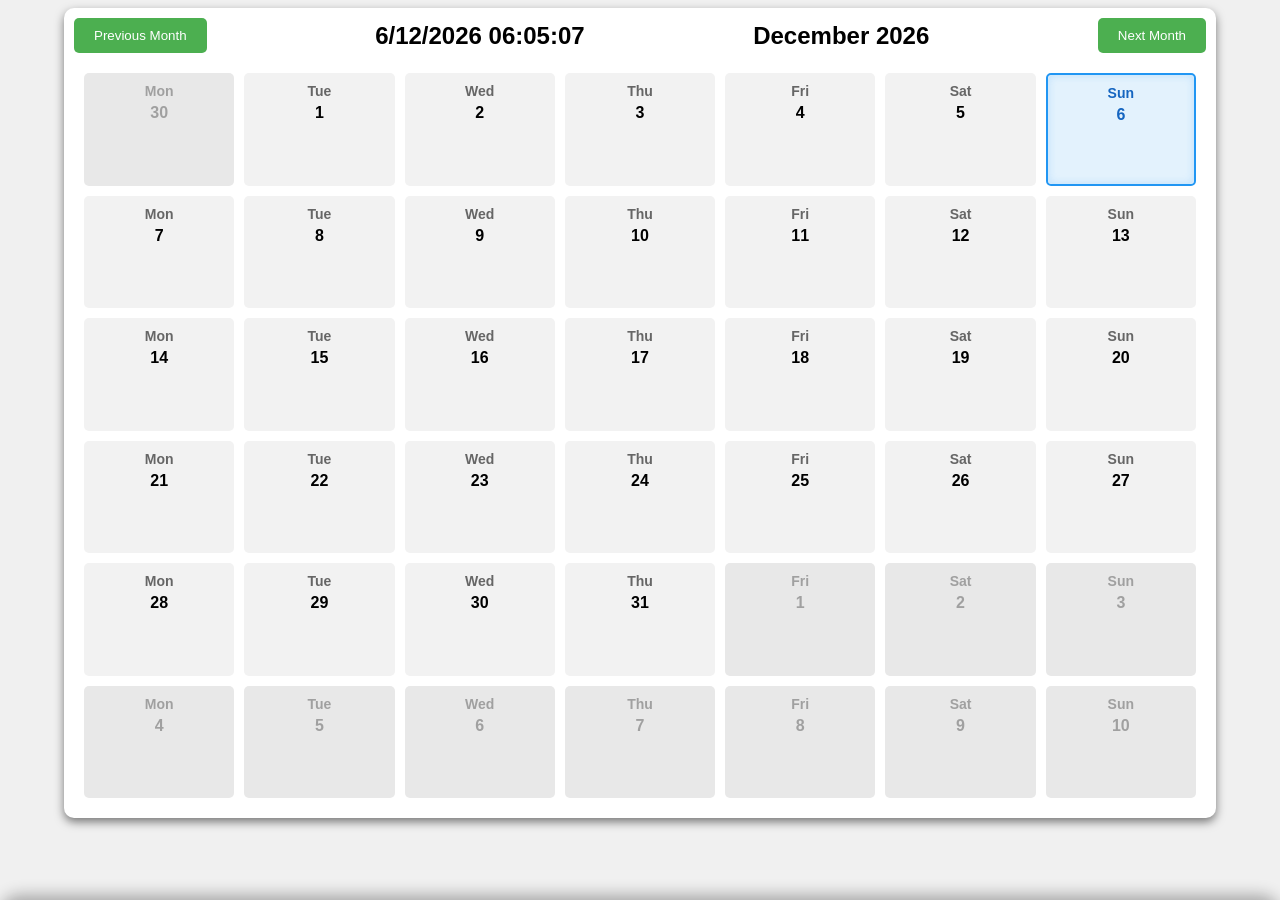
==== index.html @ 2d59faf2 "Add modify button and update new category placeholder Added a 'Modify Event' button to the event det" ====
<!DOCTYPE html>
<html lang="en">
<head>
    <meta charset="UTF-8">
    <meta name="viewport" content="width=device-width, initial-scale=1.0">
    <title>Document</title>
    <link rel="stylesheet" href="style.css">
    
</head>

<body>
    <section class="calendar-box">
        <div class="callback"></div>
        <section class="calendar-header">
            <button id="prevMonth">Previous Month</button>
            <h2 id="dateDisplay"></h2>
            <h2 id="chosenMonth"></h2>
            <button id="nextMonth">Next Month</button>
        </section>
        <section id="calendar">
            <table id="calendarTable">
                <tbody id="calendarBody"></tbody>
            </table>
        </section>
        <div class="actionComm">
            <button id="closeButton">X</button>
            <div id="actionContent">
                <h2 id="actionDate">Action Date</h2>
                <label for="actionTittle">Action Title:</label>
                <input type="text" id="actionTittle">
                <label for="categoryName">Category:</label>
                <select name="categoryName" id="categoryId">
                    <option value="1">Colleague</option>
                    <option value="2">Work</option>
                </select>
                <label for="timeInputStarts">Start Time:</label>
                <input type="time" id="timeInputStarts">
                <label for="timeInputEnds">End Time:</label>
                <input type="time" id="timeInputEnds">
                <label for="textInput">Descriptions:</label>
                <input type="text" id="textInput" placeholder="Enter text">
                <button id="showMore">Category Manager</button>
                <button id="saveButton">Save</button>
                
            </div>
        </div>  
        
    </section>
    <div class="eventDescription">
        <Button id="closeDetailsButton">Hide</Button>
        <div id="detailsDiv">  
            <h2 id="detailTitle"></h2>
            <div class="detail-meta">
                <span id="detailDate"></span> | <span id="detailTime"></span> | <span id="detailCategory"></span>
            </div>
            <p id="detailDesc"></p>
            <button id="deletingButton">Delete</button>
            <button id="modifyButton">Modify Event</button>
        </div>
        <div id="additionalInputs">
                    <label for="categorySelect">Category:</label>
                    <select id="categorySelect">
                        <option value="1">Colleague</option>
                        <option value="2">Work</option>
                    </select>
                    <label for="colorCategory">Changing Color(of category):</label>
                    <input type="color" id="colorCategory">
                    <button id="changeColorButton">Change Color</button>
                    <label for="newCategory">Adding new category:</label>
                    <input type="text" id="newCategory" placeholder="-- Add New category --">
                    <label for="colorNewCategory">Color of new category:</label>
                    <input type="color" id="colorNewCategory">
                    <button id="addCategoryButton">Add Category</button>
                    <label for="removeCategory">Removing category:</label>
                    <select id="removeCategory">
                        <option value="1">Colleague</option>
                        <option value="2">Work</option>
                    </select>
                    <button id="removeCategoryButton">Remove Category</button>
                </div>
    </div>
    <script src="base.js"></script>
</body>
</html>
---- style.css ----
body{
    font-family: Arial, sans-serif;
    background-color: #f0f0f0;

}
.calendar-box {
    background-color: #ffffff;
    width: 90vw;
    height: 90vh;
    border-radius: 10px;
    margin: auto;
    box-shadow: 0 4px 10px rgba(0,0,0,0.5); 
    display: flex;
    flex-direction: column; 
    container-type: size;
}

.calendar-header {
    display: flex;
    justify-content: space-between;
    align-items: center;
    padding: 10px;
}

.calendar-header h2 {
    font-size: 24px;
    margin: 0;
}
#prevMonth, #nextMonth {
    background-color: #4CAF50;
    color: white;
    border: none;
    padding: 10px 20px;
    cursor: pointer;
    border-radius: 5px;
}


#calendar {
    flex: 1; 
    padding: 0 10px 10px 10px;
}

#calendarTable {
    width: 100%;
    height: 100%; 
    border-collapse: separate;
    border-spacing: 10px;
    background-color: transparent;
    table-layout: fixed;
}

#calendarTable tbody td {
    background-color: #f2f2f2;
    padding: 10px;
    text-align: center;
    font-weight: bold;
    border-radius: 5px;
    vertical-align: top;
    box-sizing: border-box;
    overflow-y: auto;
    height: 12vh;
}

#calendarTable tbody td:hover {
    background-color: #e0e0e0;
    cursor: pointer;
}

.day-name {
    font-size: 14px;
    color: #666;
    margin-bottom: 5px;
}

#calendarTable tbody td.inactive-month {
    background-color: #e8e8e8;
    color: #a0a0a0;
}

#calendarTable tbody td.inactive-month .day-name {
    color: #a0a0a0;
}
#calendarTable tbody td.today-cell {
    background-color: #e3f2fd; 
    border: 2px solid #2196f3; 
    box-shadow: inset 0 0 8px rgba(33, 150, 243, 0.2); 
    color: #000;
}
#calendarTable tbody td.today-cell .day-name,
#calendarTable tbody td.today-cell .day-number {
    color: #1565c0;
}
#closeButton {
    position: absolute;
    top: 10px;
    right: 10px;
    background-color: transparent;
    border: 1px solid black;
    border-radius: 50px;
    padding: 5px 10px;
    font-size: 18px;
    cursor: pointer;
}
#closeButton:hover {
    background-color:   red;
}
.actionComm {
    display: none;
    position: absolute;
    top: 50%;
    left: 50%;
    width: 90cqw;
    height: 90cqh;
    transform: translate(-50%, -50%);
    background-color: #ffffff;
    padding: 20px;
    border-radius: 10px;
    box-shadow: 0 4px 10px rgba(0,0,0,0.5);
    z-index: 1000;
    box-sizing: border-box;
}
#actionContent {
    margin-top: 40px; 
    height: calc(100% - 40px);
    display: flex;
    flex-direction: column;
    gap: 10px; 
}
#textInput, #dateInput, #timeInputStarts, #timeInputEnds, 
#categoryId, #saveButton, #textInput, #showMore, #actionTittle {
    padding: 10px;
    border: 1px solid #ccc;
    border-radius: 5px;
    font-size: 16px;
}
#textInput::placeholder {
    color: #999;
}
#saveButton {
    background-color: #4CAF50;
    color: white;
    border: none;
    cursor: pointer;
}
#showMore, #addCategoryButton, #removeCategoryButton{
    background-color: #008CBA;
    color: white;
    border: none;
    cursor: pointer;
    width: 10%;
}
#actionDate {
    text-align: center;
    font-size: 24px;
    margin-bottom: 20px;
}
.callback{
    position: fixed;
    top: 1cqh;
    right: 1cqw;
    width: 10%;
    height: 10%;
    display: none;
    z-index: 1001; 
    text-align: center;
    justify-content: center; 
    align-items: center;
    color: white; 
    font-weight: bold;
    border-radius: 5px;
    
}
.callbackNegative{
    position: fixed;
    top: 0;
    right: 0;
    width: 10%;
    height: 10%;
    background-color: rgba(255, 0, 0, 0.5);
    z-index: 1001; 
}
.callbackPositive{
    position: fixed;
    top: 0;
    right: 0;
    width: 10%;
    height: 10%;
    background-color: rgba(0, 255, 0, 0.5);
    z-index: 100;

    
}
.dots-container {
    display: flex;
    justify-content: center;
    gap: 4px;
    margin-top: 8px;
    flex-wrap: wrap; 
    width: 100%;
}
.event-dot {
    width: 10px;
    height: 10px;
    border-radius: 50%;
    box-shadow: 0 1px 3px rgba(0,0,0,0.3);
    position: relative; 
    cursor: pointer;
}

.event-dot::after {
    content: attr(data-tooltip); 
    position: absolute;
    bottom: 15px; 
    left: 50%;
    transform: translateX(-50%); 
    background-color: rgba(0, 0, 0, 0.85);
    color: white;
    padding: 6px 10px;
    border-radius: 5px;
    font-size: 12px;
    font-weight: normal;
    white-space: pre-wrap; 
    width: max-content;
    max-width: 150px;
    text-align: left;
    z-index: 100; 
    
    
    opacity: 0;
    visibility: hidden;
    transition: opacity 0.2s ease-in-out;
    pointer-events: none; 
}


.event-dot:hover::after {
    opacity: 1;
    visibility: visible;
    white-space: pre; 
    text-align: left;
}
.eventDescription {
    position: fixed;
    bottom: 0;
    left: 0;
    width: 100vw;
    height: 35vh; 
    background-color: #008CBA;
    color: white;
    padding: 60px 20px 20px 20px;
    box-sizing: border-box;
    z-index: 2000;
    border-top-left-radius: 20px;
    border-top-right-radius: 20px;
    box-shadow: 0 -5px 15px rgba(0,0,0,0.3);
    transform: translateY(100%); 
    transition: transform 0.4s ease-in-out;
}
.eventDescription.active {
    transform: translateY(0); 
}
#detailTitle {
    margin-top: 1rem; 
    
    font-size: clamp(1.5rem, 4vw, 2.5rem); 
    margin-bottom: 1rem;
    padding-right: 6rem; 
}
.detail-meta {
    font-size: clamp(1rem, 2vw, 1.25rem); 
    opacity: 0.9;
    margin-bottom: 1.5rem;
    border-bottom: 0.1rem solid rgba(255, 255, 255, 0.3);
    padding-bottom: 1rem;
}
#detailDesc {
    font-size: clamp(1rem, 2vw, 1.2rem); 
    line-height: 1.6;
    white-space: pre-wrap; 
}
#deletingButton {
    background-color: #f44336; 
    color: white;
    border: none;
    padding: 0.8rem 1.5rem;
    border-radius: 0.3rem;
    font-size: 1.1rem;
    font-weight: bold;
    cursor: pointer;
    margin-top: 1.5rem;
    box-shadow: 0 4px 6px rgba(0,0,0,0.2);
    transition: background-color 0.2s;
}

#deletingButton:hover {
    background-color: #d32f2f; 
}
#closeDetailsButton {
    position: absolute; 
    top: 15px; 
    right: 20px; 
    background-color: #ffffff; 
    color: #333; 
    border: none; 
    padding: 8px 25px; 
    border-radius: 20px;
    cursor: pointer;
    font-weight: bold;
    font-size: 16px; 
    box-shadow: 0 4px 8px rgba(0,0,0,0.4); 
    z-index: 2001; 
}


#additionalInputs {
    display: grid !important; 
    grid-template-columns: 150px 220px 160px 220px; 
    
    justify-content: start;
    width: 100%; 
    padding: 10px 40px; 
    box-sizing: border-box;
    max-height: 25vh; 
    overflow-y: auto; 
    gap: 15px 15px;
}
#additionalInputs label {
    text-align: right; 
    font-size: 14px;
    font-weight: bold;
    color: white; 
    margin: 0;
    width: 100%;
}
#additionalInputs input[type="text"],
#additionalInputs select {
    width: 100%;
    padding: 10px;
    border-radius: 5px;
    border: none;
    background-color: white;
    color: #333;
    font-size: 14px;
    box-sizing: border-box;
    box-shadow: inset 0 1px 3px rgba(0,0,0,0.1);
    margin: 0;
}
#additionalInputs input[type="color"] {
    width: 100%; 
    height: 40px;
    padding: 2px;
    cursor: pointer;
    background-color: transparent;
    box-shadow: none;
    border: none;
    margin: 0;
}
#additionalInputs input[type="color"]::-webkit-color-swatch {
    border-radius: 5px;
    border: 2px solid white;
}
#additionalInputs button {
    grid-column: 1 / span 4; 
    justify-self: center; 
    width: 400px; 
    
    margin-top: 5px;
    margin-bottom: 25px;
    padding: 12px;
    border-radius: 5px;
    border: none;
    background-color: white;
    color: #008CBA;
    font-size: 16px;
    font-weight: bold;
    cursor: pointer;
    box-shadow: 0 4px 6px rgba(0,0,0,0.2);
    transition: background-color 0.2s, transform 0.2s;
}

#additionalInputs button:hover {
    background-color: #f8f8f8;
    transform: translateY(-2px); 
}

#removeCategoryButton {
    color: #f44336 !important;
}
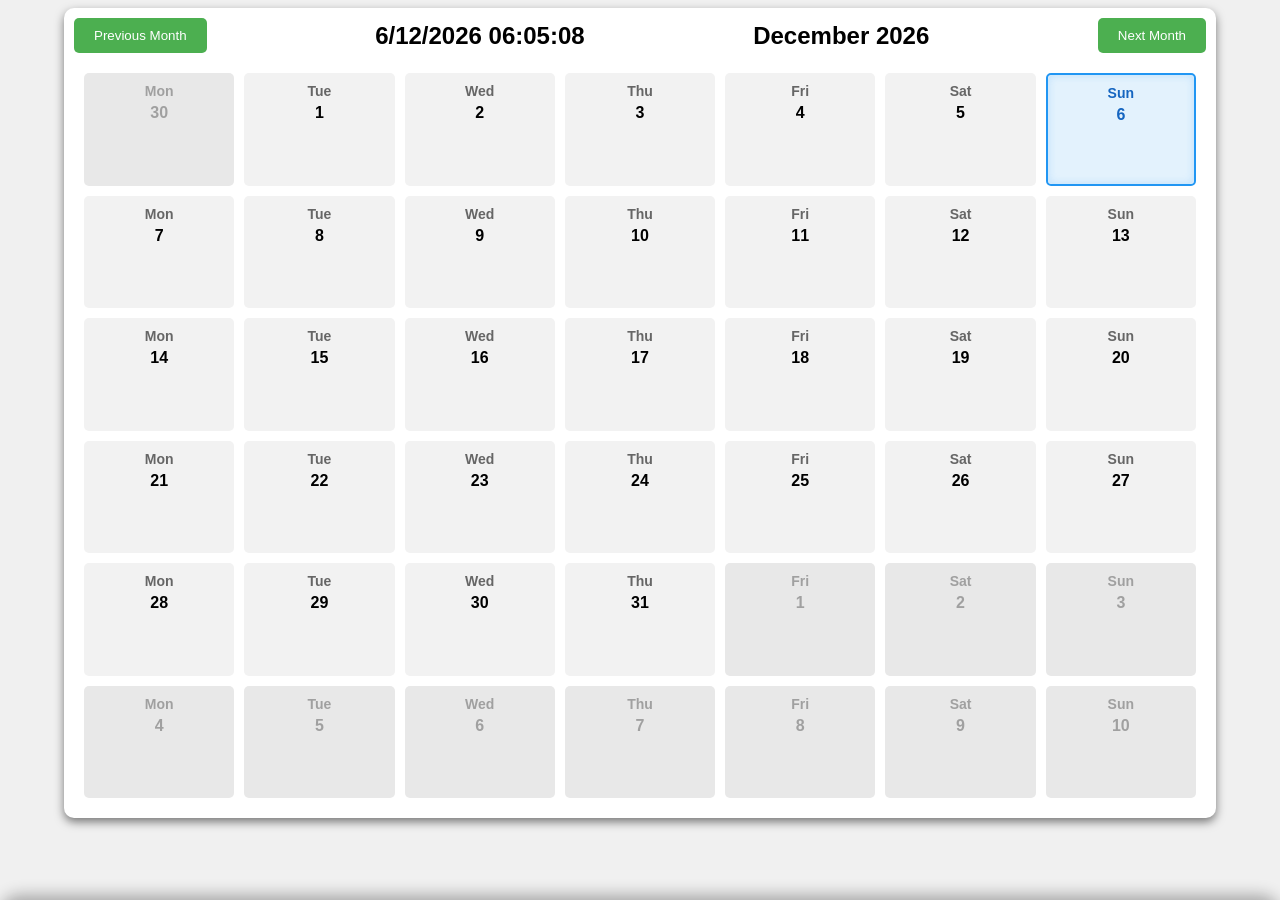
==== commit 89cb6e64: "Fix HTML formatting and structure" ====
--- a/index.html
+++ b/index.html
@@ -22,7 +22,7 @@
                 <tbody id="calendarBody"></tbody>
             </table>
         </section>
-        <div class="actionComm">
+        <div class="actionComm hidden">
             <button id="closeButton">X</button>
             <div id="actionContent">
                 <h2 id="actionDate">Action Date</h2>
--- a/style.css
+++ b/style.css
@@ -387,3 +387,24 @@
 #removeCategoryButton {
     color: #f44336 !important;
 }
+#newCategory::placeholder{
+    color: #666;
+    font-size: 14px;
+    opacity: 1;
+}
+#modifyButton{
+     background-color: rgba(0, 255, 0, 0.5); 
+    color: white;
+    border: none;
+    padding: 0.8rem 1.5rem;
+    border-radius: 0.3rem;
+    font-size: 1.1rem;
+    font-weight: bold;
+    cursor: pointer;
+    margin-top: 1.5rem;
+    box-shadow: 0 4px 6px rgba(0,0,0,0.2);
+    transition: background-color 0.2s;
+}
+#modifyButton:hover{
+    background-color: rgba(9, 109, 25, 0.85)
+}
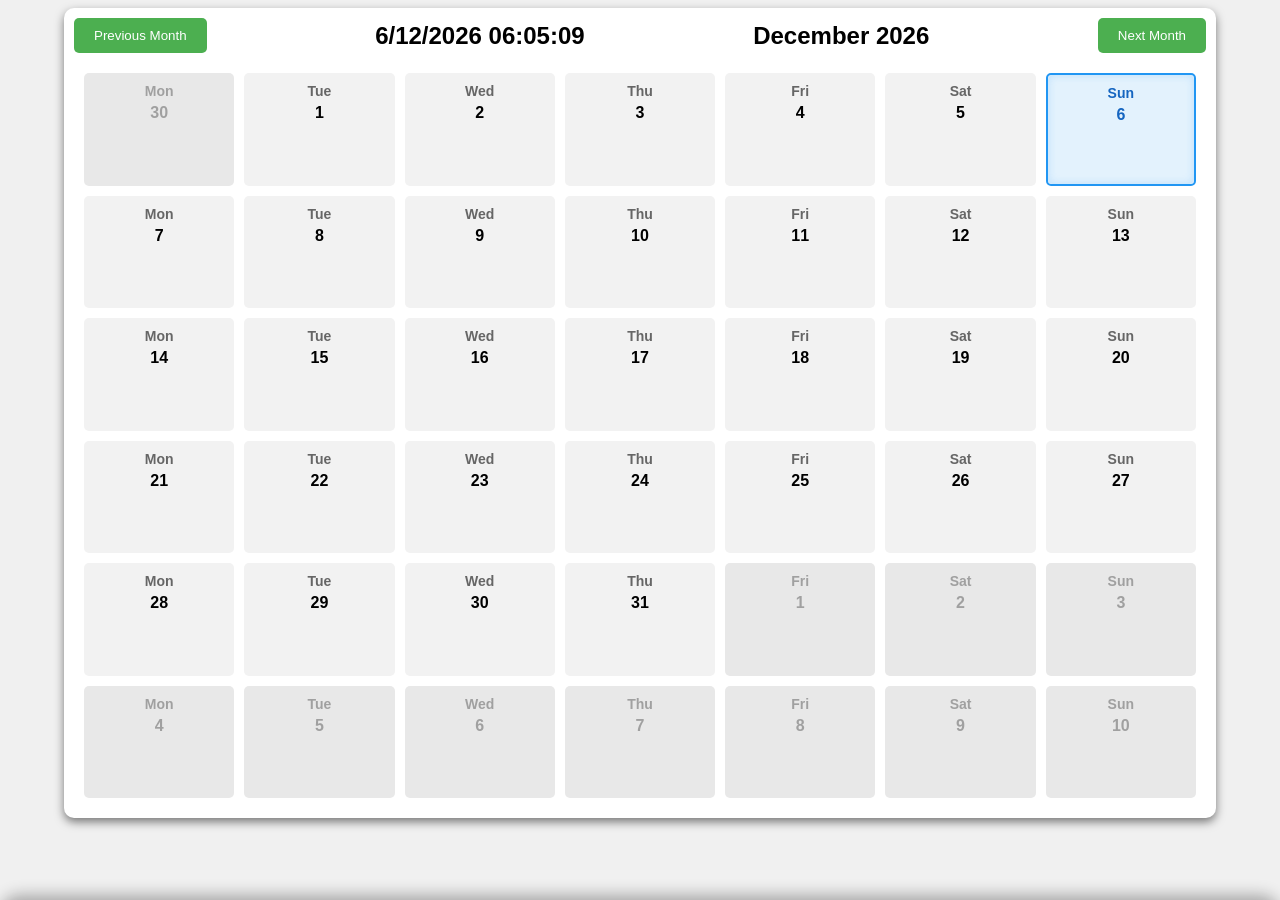
==== commit f995fae5: "Fix HTML encoding in index.html" ====
--- a/index.html
+++ b/index.html
@@ -28,7 +28,7 @@
                 <h2 id="actionDate">Action Date</h2>
                 <label for="actionTittle">Action Title:</label>
                 <input type="text" id="actionTittle">
-                <label for="categoryName">Category:</label>
+                <label for="categoryId">Category:</label>
                 <select name="categoryName" id="categoryId">
                     <option value="1">Colleague</option>
                     <option value="2">Work</option>
--- a/style.css
+++ b/style.css
@@ -106,7 +106,7 @@
     background-color:   red;
 }
 .actionComm {
-    display: none;
+    display: block;
     position: absolute;
     top: 50%;
     left: 50%;
@@ -408,3 +408,6 @@
 #modifyButton:hover{
     background-color: rgba(9, 109, 25, 0.85)
 }
+.hidden{
+    display: none !important;
+}
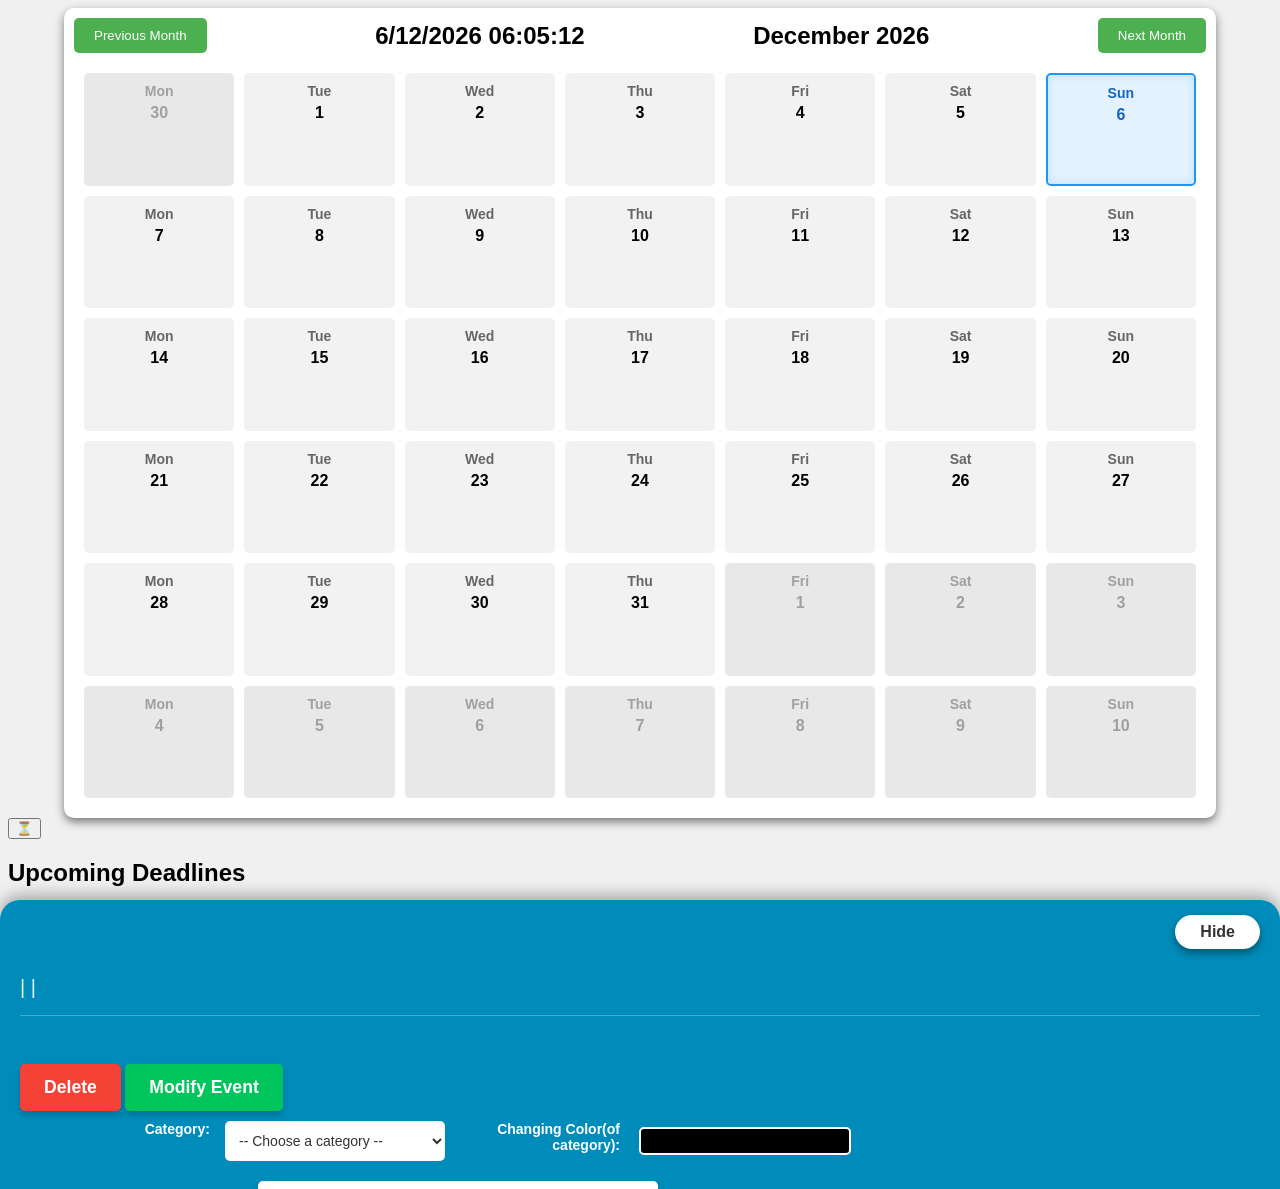
==== commit 566a1da5: "Fix HTML formatting and add sidebar functionality" ====
--- a/index.html
+++ b/index.html
@@ -79,6 +79,29 @@
                     <button id="removeCategoryButton">Remove Category</button>
                 </div>
     </div>
+    <div id="rightSidebar" class="right-sidebar">
+        <button id="rightSidebarToggle" class="rightSidebar-toggle" title="Check upcoming deadlines">⏳</button>
+        <div class="rightSidebar-content">
+            <h2>Upcoming Deadlines</h2>
+            <div id="rightUpcomingEventsList"></div>
+            <div id="showOnlyContainer">
+            <select id="Show only"></select>
+            </div>
+        </div>
+    </div>
+    <div id="leftSidebar" class="left-sidebar">
+        <button id="leftSidebarToggle" class="leftSidebar-toggle" title="Settings">⚙️</button>
+        <div class="leftSidebar-content">  
+                <button id="generalSettingsButton">General Settings</button>
+                <button id="notificationSettingsButton">Notification Settings</button>
+                <button id="accountButton">Account</button>
+        </div>
+    </div>
+    <div class="leftSidebarOnlickEvents">
+    <div id="generalSettings"><p>settings</p><button class="settingsCloseBtn">X</button></div>
+    <div id="notificationSettings"><p>notification settings</p><button class="settingsCloseBtn">X</button></div>
+    <div id="accountSettings"><p>account settings</p><button class="settingsCloseBtn">X</button></div>
+    </div>
     <script src="base.js"></script>
 </body>
 </html>
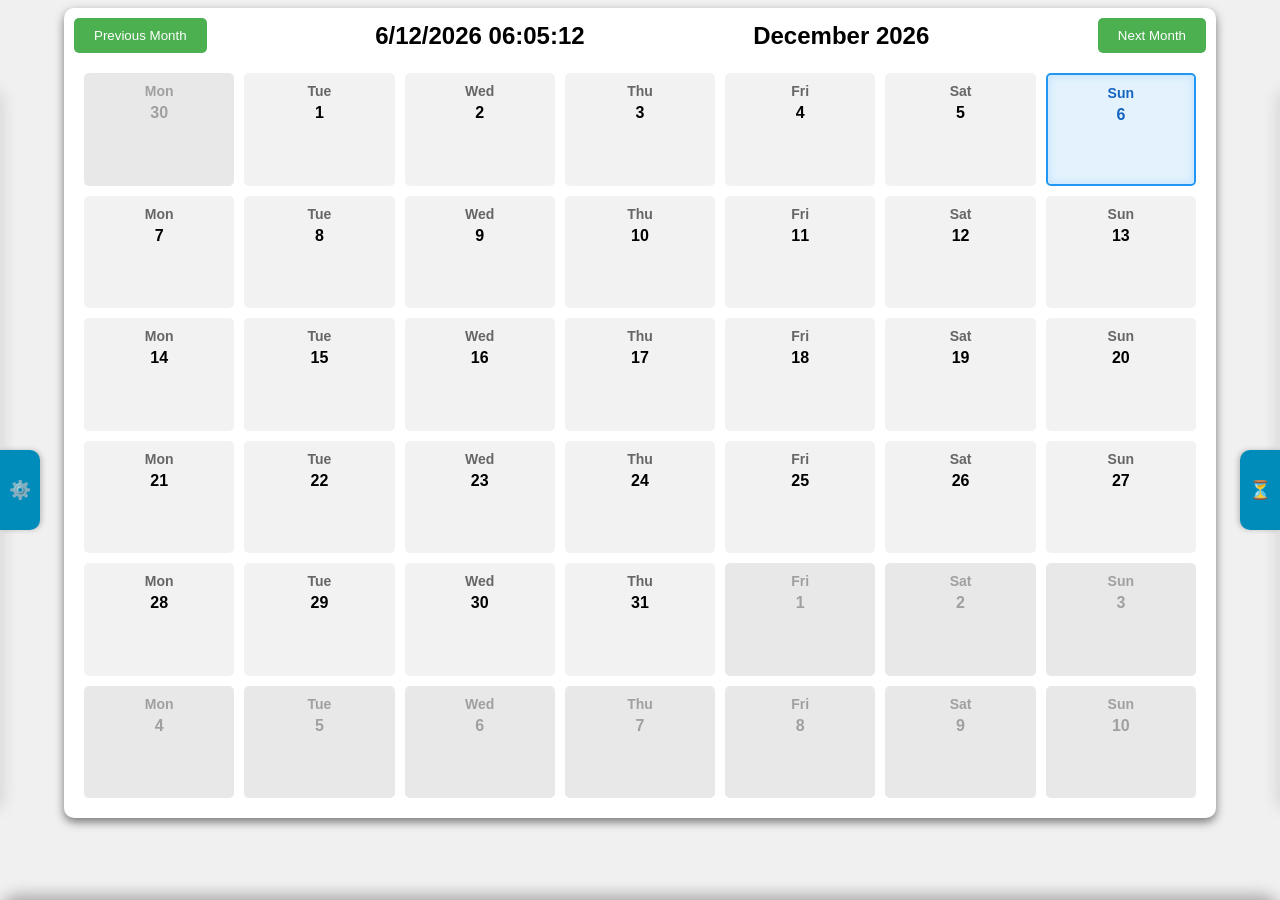
==== commit 471ca9b6: "Add login screen and theme/language settings" ====
--- a/index.html
+++ b/index.html
@@ -9,6 +9,10 @@
 </head>
 
 <body>
+    <div id="loginScreen" class="hidden">
+        <h2>Zaloguj się, aby kontynuować</h2>
+        <!-- future login input -->
+    </div>
     <section class="calendar-box">
         <div class="callback"></div>
         <section class="calendar-header">
@@ -98,9 +102,47 @@
         </div>
     </div>
     <div class="leftSidebarOnlickEvents">
-    <div id="generalSettings"><p>settings</p><button class="settingsCloseBtn">X</button></div>
-    <div id="notificationSettings"><p>notification settings</p><button class="settingsCloseBtn">X</button></div>
-    <div id="accountSettings"><p>account settings</p><button class="settingsCloseBtn">X</button></div>
+        <div id="generalSettings">
+            <button class="settingsCloseBtn">X</button>
+            <label for="themeSelect">Theme:</label>
+            <select id="themeSelect">
+                <option value="light">Light</option>
+                <option value="dark">Dark</option>
+            </select>
+            <label for="languageSelect">Language:</label>
+            <select id="languageSelect">
+                <option value="en">English</option>
+                <option value="es">Español</option>
+                <option value="fr">Français</option>
+                <option value="de">Deutsch</option>
+                <option value="it">Italiano</option>
+                <option value="pt">Português</option>
+                <option value="ru">Русский</option>
+                <option value="zh">中文</option>
+                <option value="ja">日本語</option>
+                <option value="pl">Polski</option>
+            </select>
+            <label for="changesSound">Mute Notifications:</label>
+            <button id="changesSound">Mute</button>
+        </div>
+        <div id="notificationSettings">
+            <button class="settingsCloseBtn">X</button>
+            <label for="emailNotifications">Email Notifications:</label>
+            <button id="emailNotifications">Enable/Disable</button>
+            <label for="userEmail">User Email:</label>
+            <input type="email" id="userEmail" placeholder="Enter your email">
+            <label for="pushNotifications">Push Notifications:</label>
+            <button id="pushNotifications">Enable/Disable</button>
+        </div>
+        <div id="accountSettings">
+            <button class="settingsCloseBtn">X</button>
+            <label for="username">Change Username:</label>
+            <input type="text" id="username" placeholder="Enter your username">
+            <label for="password">Change Password:</label>
+            <input type="password" id="password" placeholder="Enter your password">
+            <input type="password" id="confirmPassword" placeholder="Confirm your password">
+            <button id="changePasswordButton">Change Password</button>
+        </div>
     </div>
     <script src="base.js"></script>
 </body>
--- a/style.css
+++ b/style.css
@@ -93,17 +93,28 @@
 }
 #closeButton {
     position: absolute;
-    top: 10px;
-    right: 10px;
-    background-color: transparent;
-    border: 1px solid black;
-    border-radius: 50px;
-    padding: 5px 10px;
+    top: -15px; 
+    right: -15px; 
+    background-color: white;
+    color: #333;
+    border: none;
+    border-radius: 50%;
+    width: 40px;
+    height: 40px;
+    display: flex;
+    align-items: center;
+    justify-content: center;
     font-size: 18px;
-    cursor: pointer;
-}
+    font-weight: bold;
+    cursor: pointer;
+    box-shadow: 0 4px 8px rgba(0,0,0,0.2); 
+    transition: all 0.2s ease;
+}
+
 #closeButton:hover {
-    background-color:   red;
+    background-color: #f44336; 
+    color: white; 
+    transform: scale(1.1);
 }
 .actionComm {
     display: block;
@@ -411,3 +422,143 @@
 .hidden{
     display: none !important;
 }
+
+.right-sidebar {
+    position: fixed;
+    right: 0;
+    top: 0;
+    bottom: 0;
+    margin: auto 0;
+    width: 300px;
+    height: 80vh; 
+    border-radius: 10px 0 0 10px; 
+    background-color: white;
+    box-shadow: -4px 0 15px rgba(0,0,0,0.1);
+    z-index: 1500;
+    text-align: center;
+    transform: translateX(100%); 
+    transition: transform 0.4s ease-in-out;
+}
+
+
+.right-sidebar.open {
+    transform: translateX(0); 
+}
+
+
+.rightSidebar-toggle {
+    position: absolute;
+    top: 50%; 
+    left: -40px; 
+    width: 40px;
+    height: 80px;
+    background-color: #008CBA;
+    color: white;
+    border: none;
+    border-radius: 10px 0 0 10px; 
+    cursor: pointer;
+    font-size: 18px;
+    box-shadow: -2px 0 5px rgba(0,0,0,0.2);
+}
+.left-sidebar {
+    position: fixed;
+    left: 0;
+    top: 0;
+    bottom: 0;
+    margin: auto 0;
+    width: 300px;
+    height: 80vh; 
+    border-radius: 0 10px 10px 0;
+    background-color: white;
+    box-shadow: 4px 0 15px rgba(0,0,0,0.1);
+    z-index: 1500;
+    text-align: center;
+    transform: translateX(-100%); 
+    transition: transform 0.4s ease-in-out;
+}
+.left-sidebar.open {
+    transform: translateX(0); 
+}
+.leftSidebar-toggle {
+    position: absolute;
+    top: 50%;
+    right: -40px; 
+    width: 40px;
+    height: 80px;
+    background-color: #008CBA;
+    color: white;
+    border: none;
+    border-radius: 0 10px 10px 0; 
+    cursor: pointer;
+    font-size: 18px;
+    box-shadow: 2px 0 5px rgba(0,0,0,0.2);
+}
+.leftSidebar-content {
+    padding: 20px;
+    display: flex;
+    flex-direction: column;
+    align-items: center;
+    height: 100%;
+}
+.leftSidebar-content button{
+    margin: 5px 0;
+    padding: 10px;
+    border: none;
+    border-radius: 5px;
+    background-color: #f0f0f0;
+    cursor: pointer;
+    transition: background-color 0.2s;
+    height: 30%;
+    width: 70%;
+}
+.leftSidebar-content button:hover {
+    background-color: #e0e0e0;
+}
+.leftSidebarOnlickEvents {
+    position: absolute;
+    top: 0;
+    left: 0;
+    width: 100%;
+    height: 100%;
+    background-color: rgba(0, 0, 0, 0.5); 
+    z-index: 1600; 
+    display: flex;
+    justify-content: center;
+    align-items: center;
+}
+.leftSidebarOnlickEvents > div {
+    background-color: white;
+    padding: 20px;
+    border-radius: 10px;
+    box-shadow: 0 4px 10px rgba(0,0,0,0.5);
+    width: 80%;
+    max-width: 400px;
+    text-align: center;
+    position: relative; 
+}
+
+.settingsCloseBtn {
+    position: absolute;
+    top: -15px; 
+    right: -15px; 
+    background-color: white; 
+    color: #333;
+    border: none;
+    border-radius: 50%;
+    width: 40px;
+    height: 40px;
+    display: flex;
+    align-items: center;
+    justify-content: center;
+    font-size: 18px;
+    font-weight: bold;
+    cursor: pointer;
+    box-shadow: 0 4px 8px rgba(0,0,0,0.2); 
+    transition: all 0.2s ease;
+}
+
+.settingsCloseBtn:hover {
+    background-color: #f44336; 
+    color: white; 
+    transform: scale(1.1);
+}
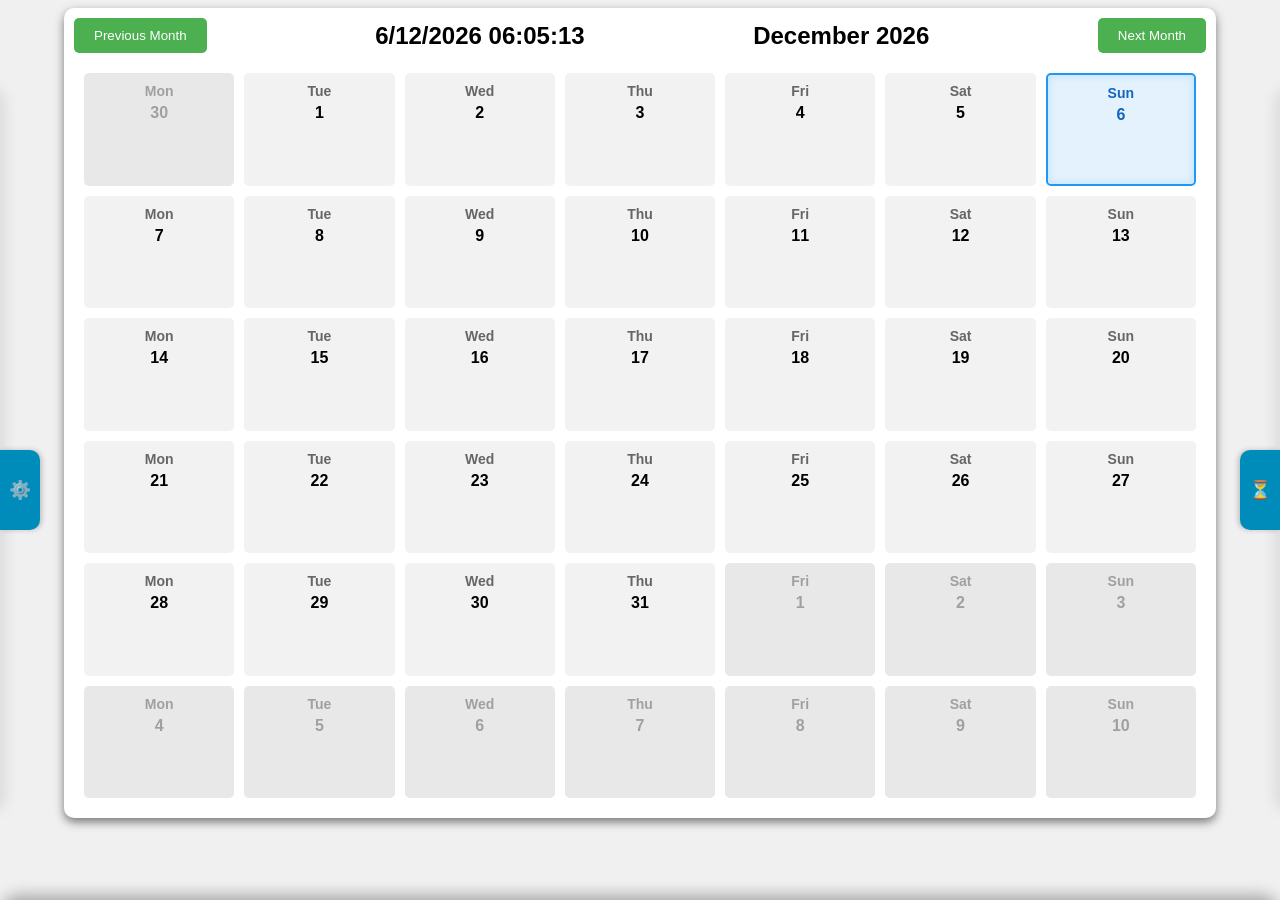
==== commit 0d913df1: "Fix HTML formatting and add missing elements" ====
--- a/index.html
+++ b/index.html
@@ -89,7 +89,12 @@
             <h2>Upcoming Deadlines</h2>
             <div id="rightUpcomingEventsList"></div>
             <div id="showOnlyContainer">
-            <select id="Show only"></select>
+            <select id="showOnly">
+                <option value="all">All</option>
+                <option value="showOnly1">Colleague</option>
+                <option value="showOnly2">Work</option>
+            </select>
+            <p id="upcomingDeadlineText"></p>
             </div>
         </div>
     </div>
--- a/style.css
+++ b/style.css
@@ -532,7 +532,7 @@
     border-radius: 10px;
     box-shadow: 0 4px 10px rgba(0,0,0,0.5);
     width: 80%;
-    max-width: 400px;
+    height: 60%;
     text-align: center;
     position: relative; 
 }
@@ -562,3 +562,27 @@
     color: white; 
     transform: scale(1.1);
 }
+#generalSettings {
+    display: flex;
+    flex-direction: column;
+    gap: 10px; 
+    height: 60%;
+    justify-content: center;
+    padding: 10vh 5vw;
+}
+#notificationSettings {
+    display: flex;
+    flex-direction: column;
+    gap: 10px; 
+    height: 60%;
+    justify-content: center;
+    padding: 10vh 5vw;
+}
+#accountSettings {
+    display: flex;
+    flex-direction: column;
+    gap: 10px; 
+    height: 60%;
+    justify-content: center;
+    padding: 10vh 5vw;
+}
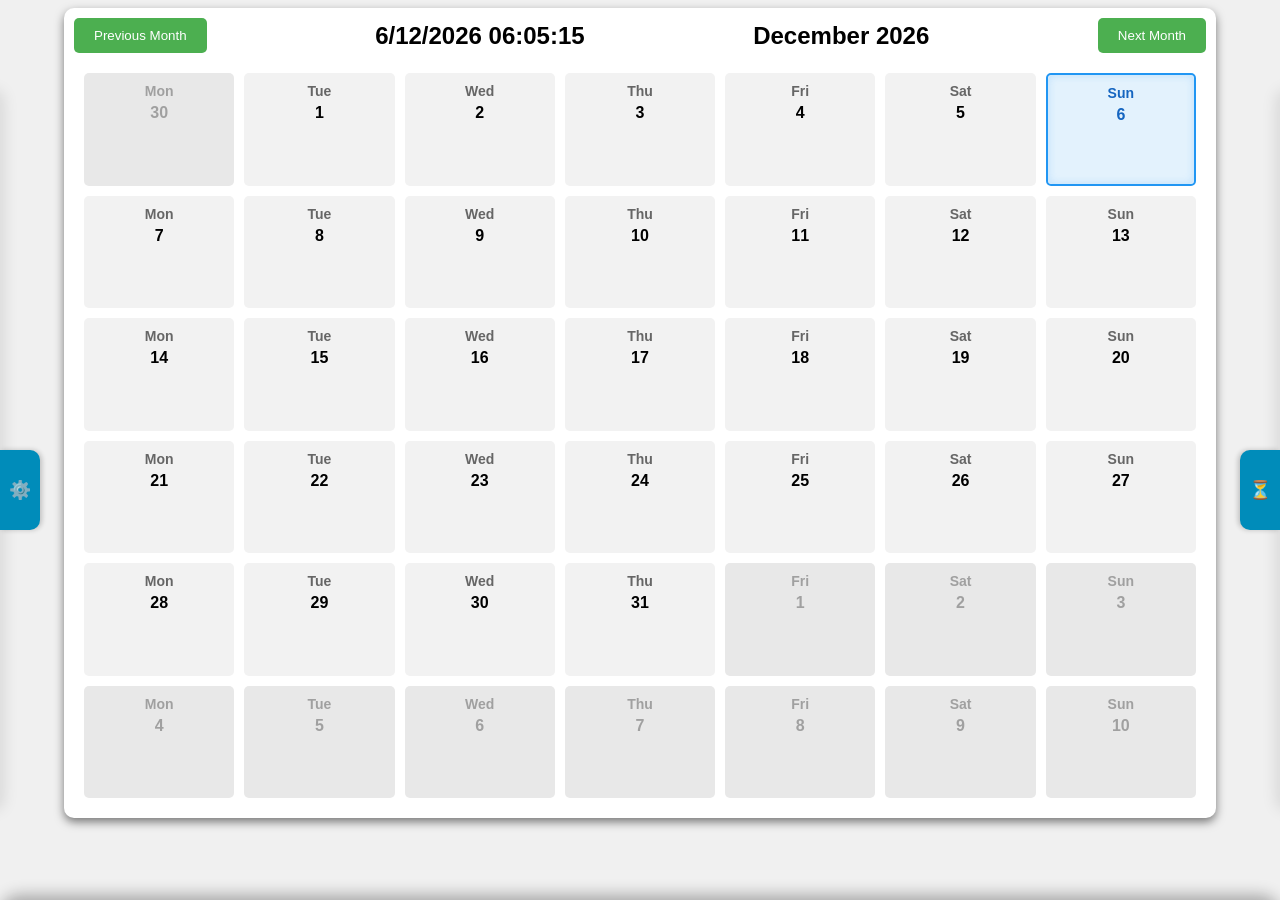
==== commit 97d9be9b: "Fix HTML encoding issues in index.html" ====
--- a/index.html
+++ b/index.html
@@ -95,6 +95,7 @@
                 <option value="showOnly2">Work</option>
             </select>
             <p id="upcomingDeadlineText"></p>
+            <div id="nextDeadlines"></div>
             </div>
         </div>
     </div>
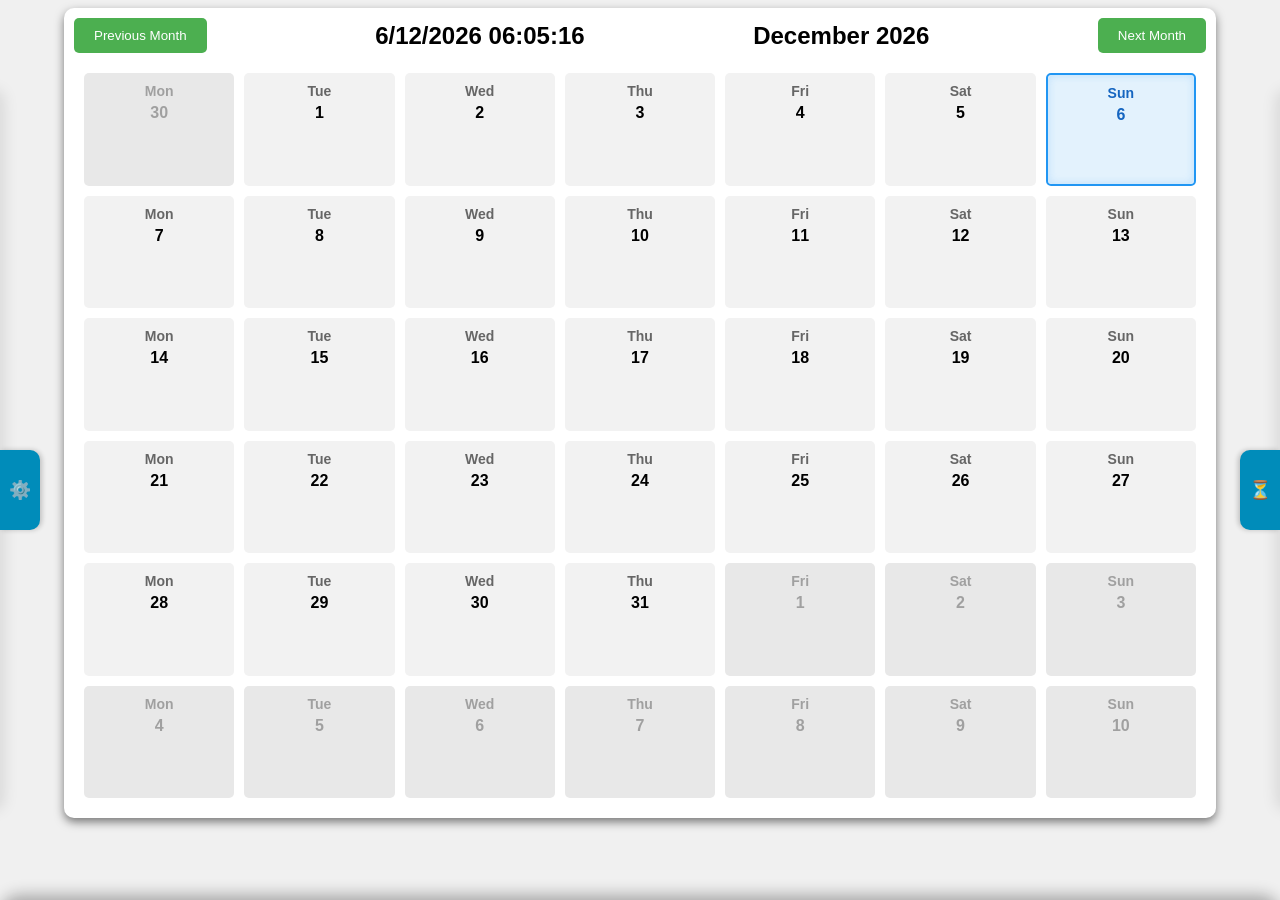
==== commit 197bcabd: "Fix HTML formatting and structure" ====
--- a/index.html
+++ b/index.html
@@ -111,10 +111,13 @@
         <div id="generalSettings">
             <button class="settingsCloseBtn">X</button>
             <label for="themeSelect">Theme:</label>
-            <select id="themeSelect">
-                <option value="light">Light</option>
-                <option value="dark">Dark</option>
-            </select>
+            <div class="theme-toggle-container">
+                <label for="themeToggle">Dark Mode:</label>
+                <label class="switch">
+                <input type="checkbox" id="themeToggle">
+                <span class="slider round"></span>
+                </label>
+            </div>
             <label for="languageSelect">Language:</label>
             <select id="languageSelect">
                 <option value="en">English</option>
